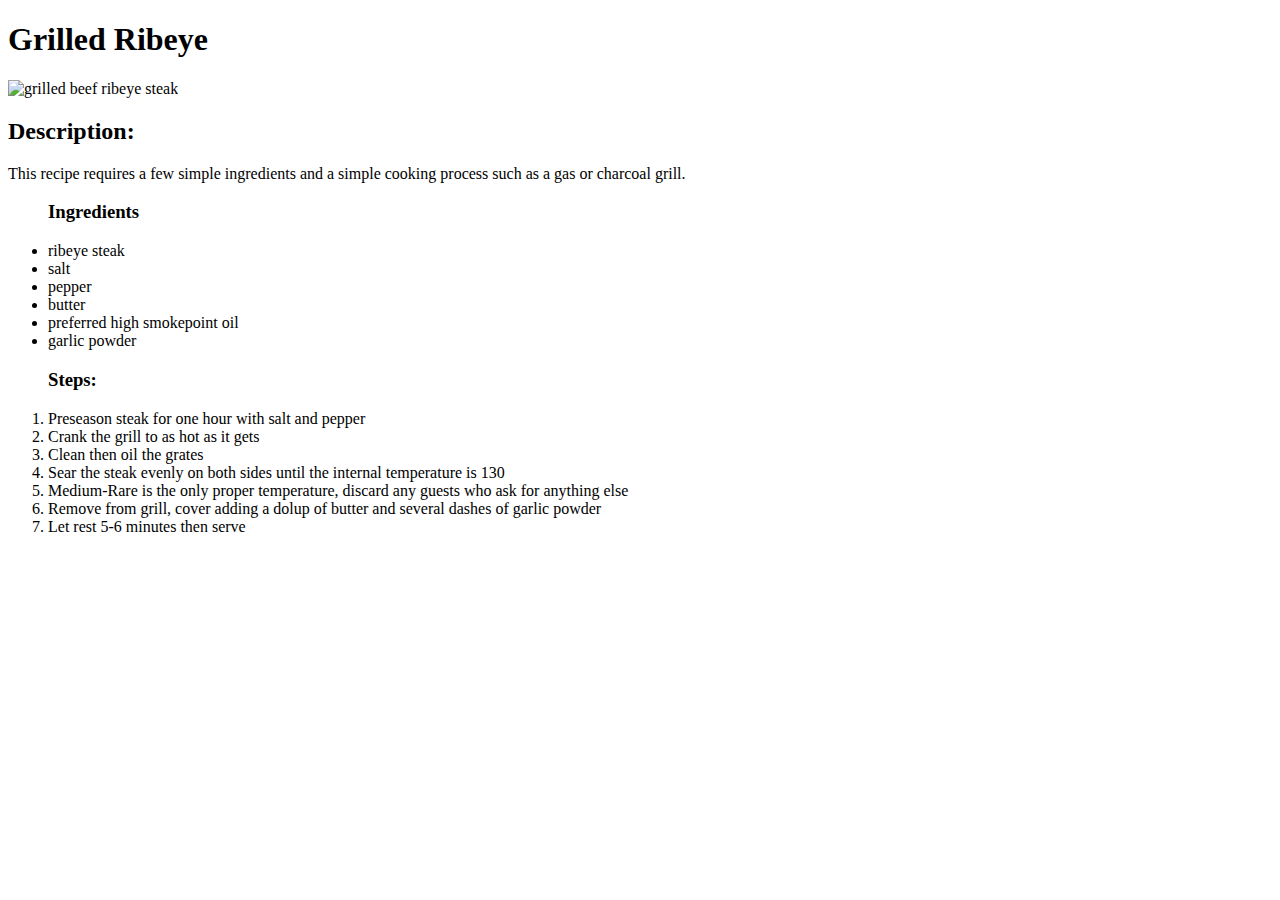
==== recipes/grilled_ribeye.html @ d6f4de21 "Initial recipe commit. Added grilled ribeye and salmon." ====
<!DOCTYPE html>
<html lang="en">
<head>
    <meta charset="UTF-8">
    <meta http-equiv="X-UA-Compatible" content="IE=edge">
    <meta name="viewport" content="width=device-width, initial-scale=1.0">
    <title>Grilled Ribeye Steak</title>
</head>
<body>
    <h1>Grilled Ribeye</h1>
    <img href="../images/ribeye.jpg" alt="grilled beef ribeye steak">
    <h2>Description: </h2>
    <p>This recipe requires a few simple ingredients and a simple cooking process such as a gas or charcoal grill.
        <ul><h3>Ingredients</h3>
            <li>ribeye steak</li>
            <li>salt</li>
            <li>pepper</li>
            <li>butter</li>
            <li>preferred high smokepoint oil</li>
            <li>garlic powder</li>
        </ul>
        <ol><h3>Steps:</h3>
        <li>Preseason steak for one hour with salt and pepper</li>
        <li>Crank the grill to as hot as it gets</li>
        <li>Clean then oil the grates</li>
        <li>Sear the steak evenly on both sides until the internal temperature is 130</li>
        <li>Medium-Rare is the only proper temperature, discard any guests who ask for anything else</li>
        <li>Remove from grill, cover adding a dolup of butter and several dashes of garlic powder</li>
        <li>Let rest 5-6 minutes then serve</li>
        </ol>
    </p>
</body>
</html>
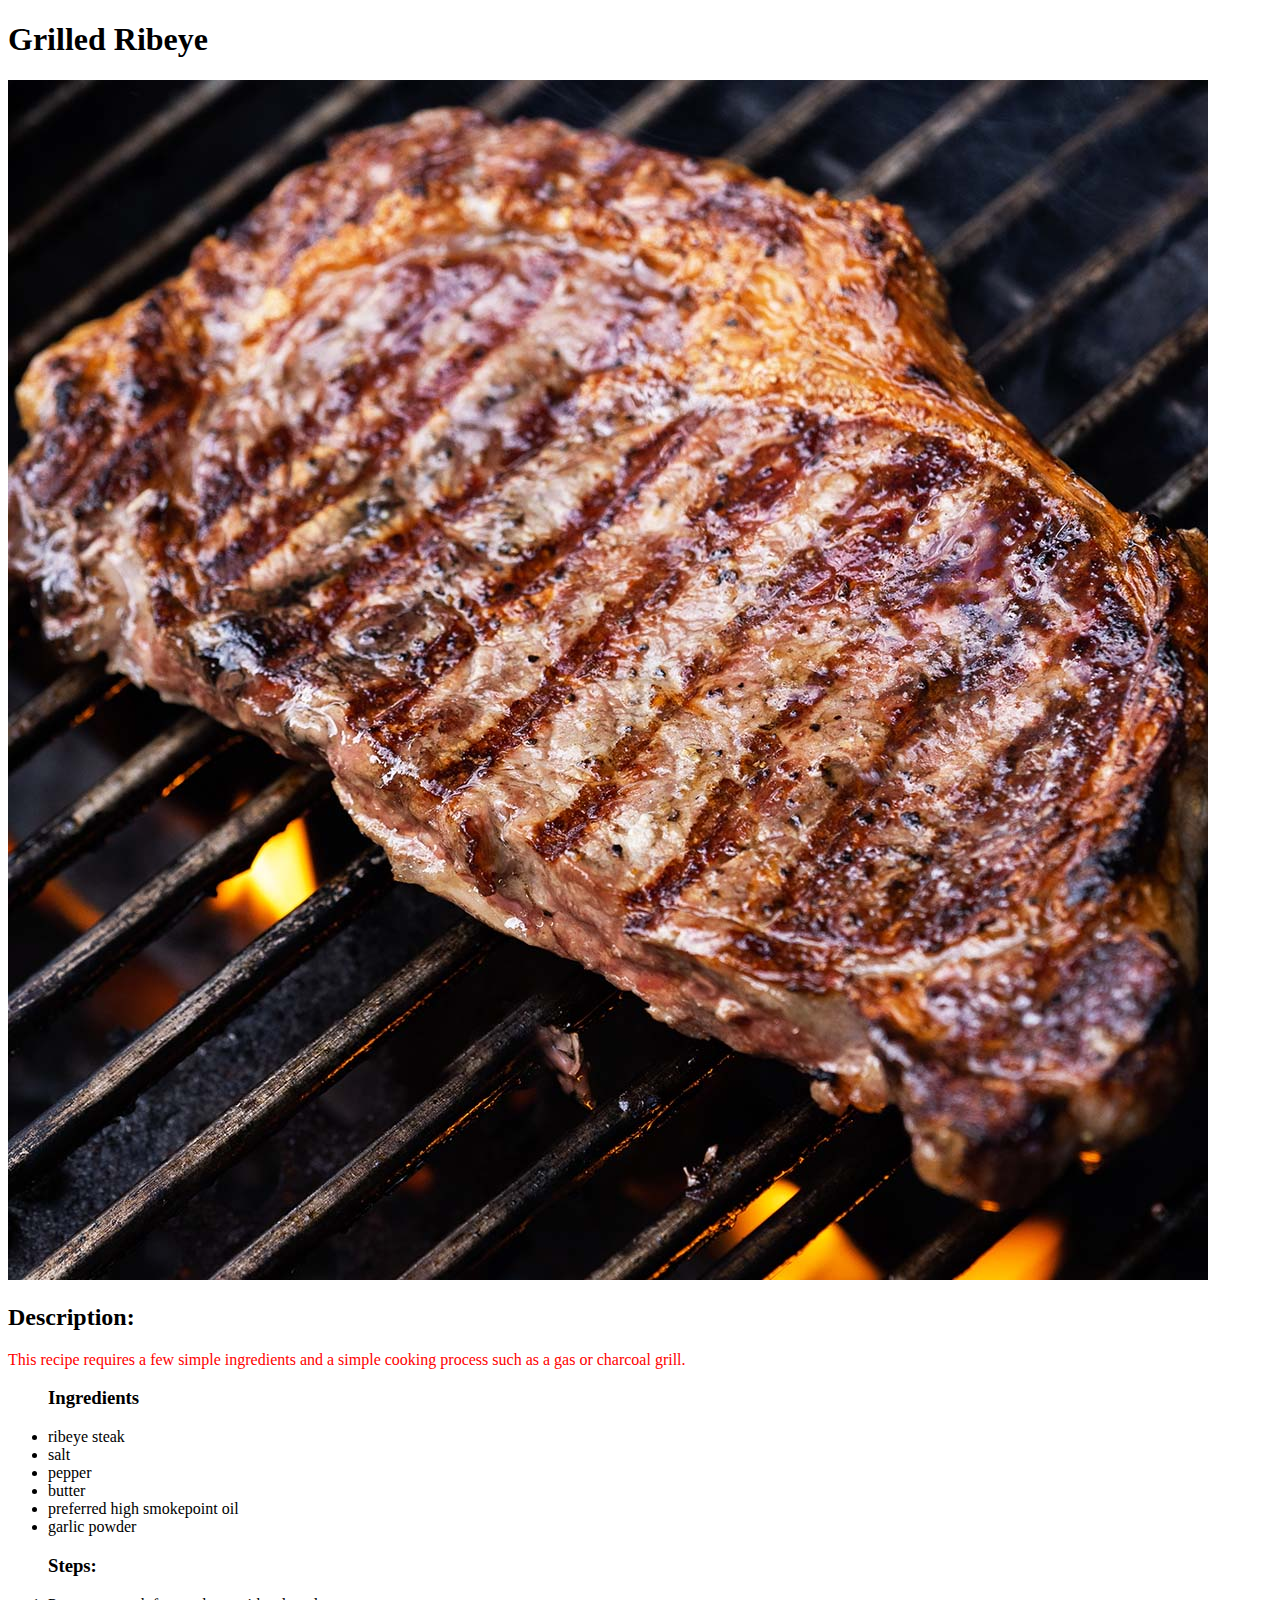
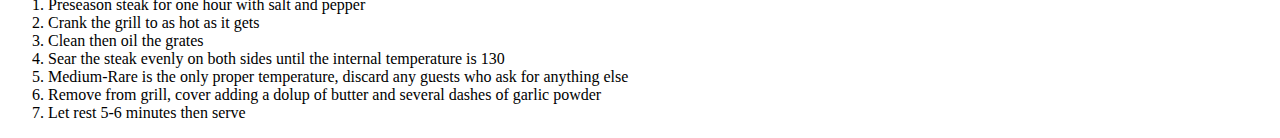
==== commit b9d743a6: "Corrected img links" ====
--- a/recipes/grilled_ribeye.html
+++ b/recipes/grilled_ribeye.html
@@ -4,11 +4,12 @@
     <meta charset="UTF-8">
     <meta http-equiv="X-UA-Compatible" content="IE=edge">
     <meta name="viewport" content="width=device-width, initial-scale=1.0">
+    <link rel="stylesheet" href="../styles.css">
     <title>Grilled Ribeye Steak</title>
 </head>
 <body>
     <h1>Grilled Ribeye</h1>
-    <img href="../images/ribeye.jpg" alt="grilled beef ribeye steak">
+    <img src="../images/ribeye.jpg" alt="grilled beef ribeye steak">
     <h2>Description: </h2>
     <p>This recipe requires a few simple ingredients and a simple cooking process such as a gas or charcoal grill.
         <ul><h3>Ingredients</h3>
--- a/styles.css
+++ b/styles.css
@@ -0,0 +1,10 @@
+/* style.css */
+
+div {
+    color: white;
+    background-color: black;
+}
+
+p {
+    color: red;
+}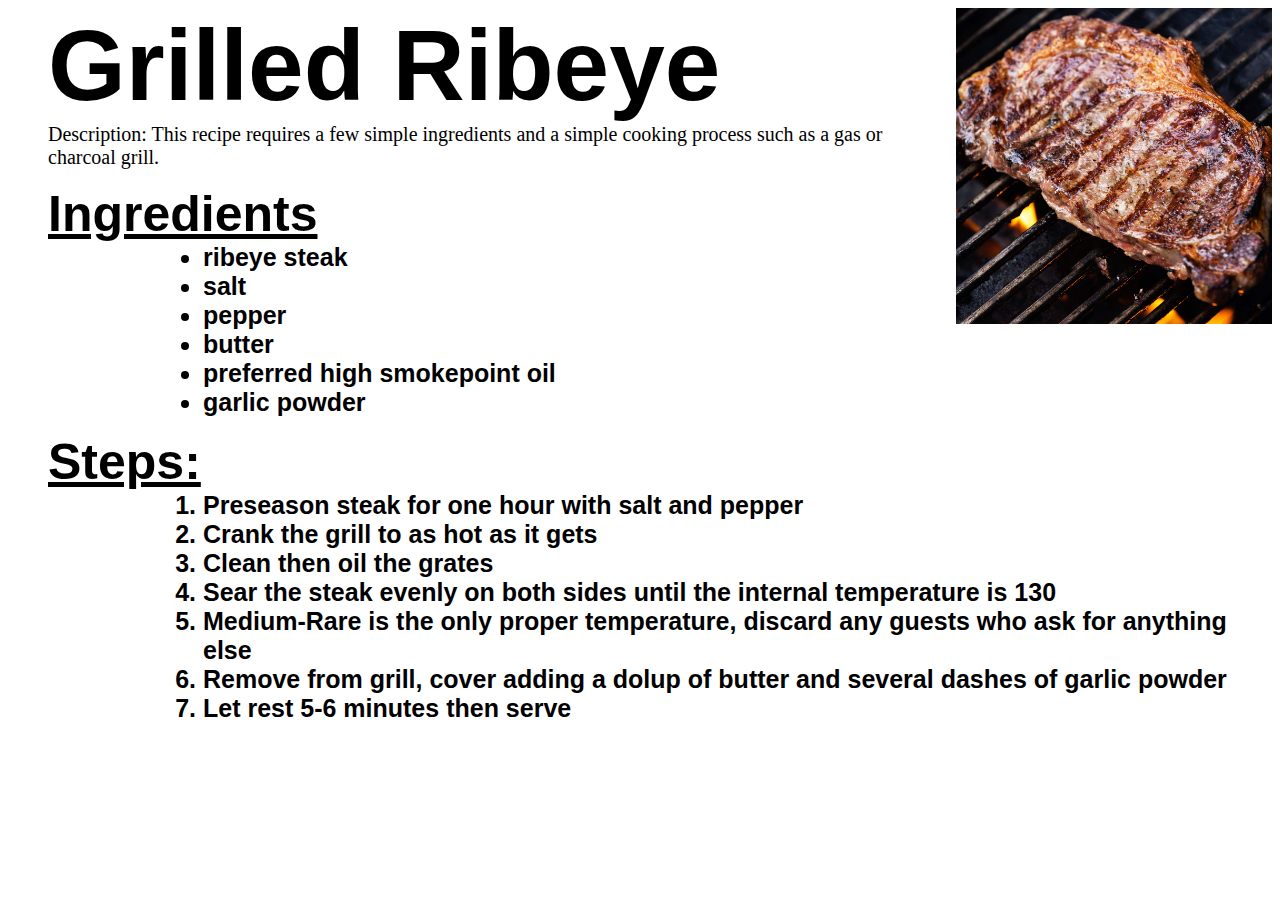
==== commit 0cf9712d: "Updated css. -Moved images to the upper right of the page -Made images adaptive to resolution -Chang" ====
--- a/recipes/grilled_ribeye.html
+++ b/recipes/grilled_ribeye.html
@@ -8,11 +8,10 @@
     <title>Grilled Ribeye Steak</title>
 </head>
 <body>
+    <img src="../images/ribeye.jpg" alt="grilled beef ribeye steak">
     <h1>Grilled Ribeye</h1>
-    <img src="../images/ribeye.jpg" alt="grilled beef ribeye steak">
-    <h2>Description: </h2>
-    <p>This recipe requires a few simple ingredients and a simple cooking process such as a gas or charcoal grill.
-        <ul><h3>Ingredients</h3>
+    <p class="description">Description: This recipe requires a few simple ingredients and a simple cooking process such as a gas or charcoal grill.
+        <ul class="ingredients"><h3>Ingredients</h3>
             <li>ribeye steak</li>
             <li>salt</li>
             <li>pepper</li>
@@ -20,7 +19,7 @@
             <li>preferred high smokepoint oil</li>
             <li>garlic powder</li>
         </ul>
-        <ol><h3>Steps:</h3>
+        <ol class="steps"><h3>Steps:</h3>
         <li>Preseason steak for one hour with salt and pepper</li>
         <li>Crank the grill to as hot as it gets</li>
         <li>Clean then oil the grates</li>
--- a/styles.css
+++ b/styles.css
@@ -1,10 +1,73 @@
 /* style.css */
+
+img {
+    float: right;
+    margin: 0 0 0 15px;
+    max-width: 25%;
+    max-height: 25%;
+    object-fit: contain;
+}
 
 div {
     color: white;
     background-color: black;
 }
 
-p {
-    color: red;
+.description {
+    font-size: 20px;
+    margin: auto;
+    padding: auto;
+    margin-left: 40px;
+}
+
+h1 {
+    font-family: Aventa, sans-serif;
+    font-size: 100px;
+    font-weight: bold;
+    margin: auto;
+    padding: auto;
+    margin-left: 40px;
+}
+
+h2 {
+    font-family: Aventa, sans-serif;
+    font-size: 75px;
+    font-weight: bold;
+    margin: auto;
+    padding: auto;
+}
+
+h3 {
+    font-family: Aventa, sans-serif;
+    font-size: 50px;
+    font-weight: bold;
+    margin: auto;
+    padding: auto;
+    text-decoration: underline;
+}
+
+li {
+    font-family: Aventa, sans-serif;
+    font-size: 25px;
+    font-weight: bold;
+}
+
+.ingredients li {
+    margin-left: 155px;
+}
+
+.steps li {
+    margin-left: 155px;
+}
+
+a:visited {
+    color: grey;
+}
+
+a:hover {
+    color: black;
+}
+
+a:link {
+    color: blue;
 }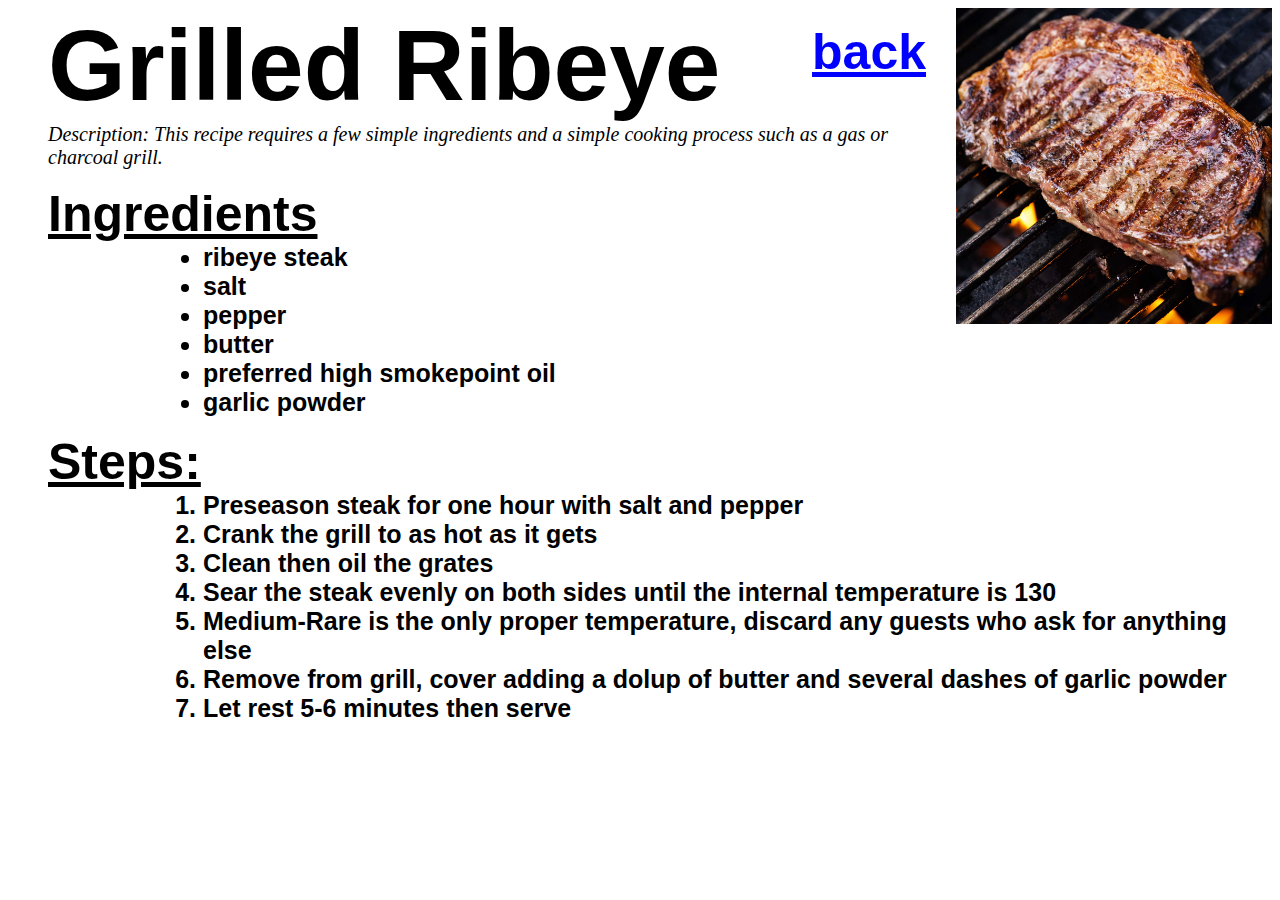
==== commit 71b50165: "<em> added to description Add back button." ====
--- a/recipes/grilled_ribeye.html
+++ b/recipes/grilled_ribeye.html
@@ -9,8 +9,9 @@
 </head>
 <body>
     <img src="../images/ribeye.jpg" alt="grilled beef ribeye steak">
+    <a href="../index.html"><h3 class="back">back</h3></a>
     <h1>Grilled Ribeye</h1>
-    <p class="description">Description: This recipe requires a few simple ingredients and a simple cooking process such as a gas or charcoal grill.
+    <p class="description"><em>Description: This recipe requires a few simple ingredients and a simple cooking process such as a gas or charcoal grill.</em>
         <ul class="ingredients"><h3>Ingredients</h3>
             <li>ribeye steak</li>
             <li>salt</li>
--- a/styles.css
+++ b/styles.css
@@ -11,6 +11,12 @@
 div {
     color: white;
     background-color: black;
+}
+
+.back {
+    float: right;
+    margin: 15px;
+    object-fit: contain;
 }
 
 .description {
@@ -50,6 +56,9 @@
     font-family: Aventa, sans-serif;
     font-size: 25px;
     font-weight: bold;
+    padding: auto;
+    margin: auto;
+    object-fit: contain;
 }
 
 .ingredients li {
